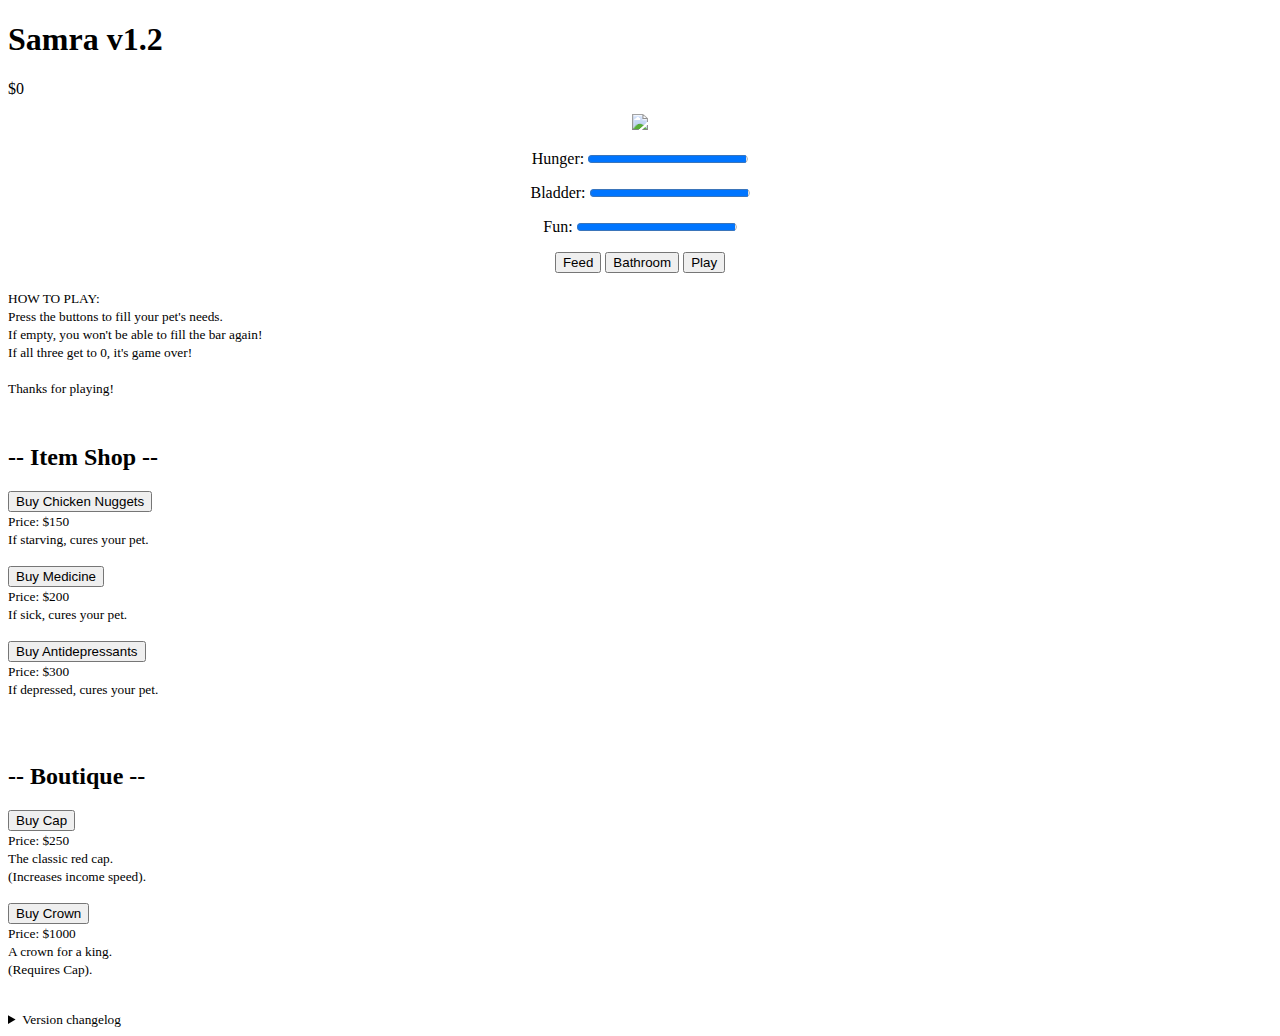
==== Samra.html @ 49e8dabc "First Commit" ====
<!DOCTYPE HTML>


<html>
<!--Html main tag-->

	<head>
	<!--Html head tag, for metadata and other stuff-->
	
		<meta charset="UTF-8">
		<!--Defines UTF-8 as the character set-->
		
		<link rel="stylesheet" href="./style.css">
		<!--Loads the CSS-->
		
		<title>Samra v1.2</title>
		<!--This is what shows on the tab name on your browser-->
		
	</head>
	
	<body>
	<!--Main flow of the document-->
	
		<form name="Samra">
		<!--Sets a formulary... I don't know what I did this for-->
	
		<div id="TitleText">
		<!--This is the Title of the game, the big KARUPET thing-->
			<h1>Samra v1.2</h1>
		</div>
		
		<div id="MoneyCounter">
		<!--This is the Money display-->
			<p>$<output type="inline" id="MoneyValue" value="0"></output></p>
		</div>
		
		<div id="Pet">
		<!--This is the pet's image-->
			<p align="Center">
				<img id="Sprite" src="./pic 1.jpeg"></img>
			</p>
		</div>
		
		<div id="StatHunger">
		<!--This is the Hunger bar-->
			<p align="Center">
				Hunger: <progress id="HungerBar" min="0" max="100" value="100">
						</progress>
			</p>
		</div>
		
		<div id="StatBladder">
		<!--This is the Bladder bar-->
			<p align="Center">
				Bladder:	<progress id="BladderBar" min="0" max="100" value="100" >
							</progress>
			</p>
		</div>
		
		<div id="StatFun">
		<!--This is the fun bar-->
			<p align="Center">
				Fun:	<progress id="FunBar" min="0" max="100" value="100">
						</progress>
			</p>
		</div>
	
		<div id="Buttons">
		<!--These are the Feed, Bathroom and Play buttons-->
			<p align="Center">
				<input id="BtnHunger" type="Button" value="Feed">
				<input id="BtnBladder" type="Button" value="Bathroom">
				<input id="BtnFun" type="Button" value="Play">
			</p>
		</div>
		
		<div id="Footer">
		<!--This is the How to play section-->
			<p><small>
				HOW TO PLAY:<br/>Press the buttons to fill your pet's needs.
				<br/>If empty, you won't be able to fill the bar again!
				<br/>If all three get to 0, it's game over!<br/>
				<br/>Thanks for playing!
			</small></p>
		</div>
		
		<div id="ItemWindow">
		<!--The Item shop-->
			<h2><br/>-- Item Shop --</h2>
			<p>
				<input id="item1" type="Button" value="Buy Chicken Nuggets"><br/>
				<small>Price: $150</small><br/>
				<small>If starving, cures your pet.</small><br/><br/>
				<input id="item2" type="Button" value="Buy Medicine"><br/>
				<small>Price: $200</small><br/>
				<small>If sick, cures your pet.</small><br/><br/>
				<input id="item3" type="Button" value="Buy Antidepressants"><br/>
				<small>Price: $300</small><br/>
				<small>If depressed, cures your pet.</small><br/><br/>
			</p>
		</div>
		
		<div id="BoutiqueWindow">
		<!--The Boutique-->
		
			<h2><br/>-- Boutique --</h2>
			<p>
				<input id="boutique1" type="Button" value="Buy Cap"><br/>
				<small>Price: $250</small><br/>
				<small>The classic red cap.</small><br/>
				<small>(Increases income speed).</small><br/><br/>
				<input id="boutique2" type="Button" value="Buy Crown"><br/>
				<small>Price: $1000</small><br/>
				<small>A crown for a king.</small><br/>
				<small>(Requires Cap).<br/><br/>
			</p>
		
		</div>
		
		<div id="Changelog">
		<!--This is a changelog-->
			<details>
				<summary>Version changelog</summary>
				<p><small>
					
					[Version 1.2]<br/>
					+Money system added.<br/>
					+Item shop is now open!.<br/>
					+Boutique is now open!.<br/>
					+You can win now.<br/>
				
				</small></p>
			</details>
		</div>
	
		<script>
		<!--The actual gears and muscles of the game are here-->
		
			window.onload = function() {
			//As the window loads, all the stuff below this becomes functional
			
				//Variables and objects!
				var money = 0; //The player's money
				var moneyclock = setInterval(getMoney, 500); //Money increment speed
				var hunger = 100; //Hunger stat
				var clock1 = setInterval(depleteH, 350); //Hunger decrement speed
				var bladder = 100; //Bladder stat
				var clock2 = setInterval(depleteB, 360); //Bladder decrement speed
				var fun = 100; //Fun stat
				var clock3 = setInterval(depleteF, 370); //Fun decrement stat
				var cap = false; //Boolean to check if pet has the cap
				var crown = false; //Boolean to check if pet has the crown
				var gameover = 0; //Gameover checker, should've been a boolean instead
				
				
				//These are event thingies for the buttons
				//The buttons don't work without them
				
				//These are for the buttons that refill the needs
				document.getElementById("BtnHunger").onclick = fillHunger;
				document.getElementById("BtnBladder").onclick = fillBladder;
				document.getElementById("BtnFun").onclick = fillFun;
				
				//These are for the items
				document.getElementById("item1").onclick = nuggetsEffect;
				document.getElementById("item2").onclick = medicineEffect;
				document.getElementById("item3").onclick = antidepressantsEffect;
				
				//Boutique buttons
				document.getElementById("boutique1").onclick = fCap;
				document.getElementById("boutique2").onclick = fCrown;
				
				//Functions galore!
				
				//This function checks if all your stats are at zero
				//If so, the Game Over pop-up appears
				function gameovercheck(){
					if(hunger==0&&bladder==0&&fun==0&&gameover==0){
						alert("Game Over!");
						gameover++;
						spriteHandler();
					}
					else{
						spriteHandler();
					}
				}
				
				
				//This function adds money if all your stats are above zero
				//Otherwise, no new money is generated, sadly
				function getMoney(){
					if(hunger>0&&bladder>0&&fun>0){
						document.getElementById("MoneyValue").value = money;
						money++;
					}
				}
				
				//Yeah, nugget function, and here I wanted to be a serious programmer xD
				//This function applies the Chicken Nuggets effect, re-filling Hunger
				function nuggetsEffect(){
					if(hunger==0&&money>=150&&gameover==0){
						money-=150;
						hunger+=50;
						clock1 = setInterval(depleteH, 350);
						depleteH();
						spriteHandler();
					}
				}
				
				//This function applies the Medicine Item effect
				function medicineEffect(){
					if(bladder==0&&money>=200&&gameover==0){
						money-=200;
						bladder+=50;
						clock2 = setInterval(depleteB, 360);
						depleteB();
						spriteHandler();
					}
				}
				
				//This function applies the Antidepressants effect
				
				function antidepressantsEffect(){
					if(fun==0&&money>=300&&gameover==0){
						money-=300;
						fun+=50;
						clock3 = setInterval(depleteF, 370);
						depleteF();
						spriteHandler();
					}
				}
				
				//Buy Cap function
				function fCap(){
					if(cap==false&&money>=250){
						money-=250;
						cap=true;
						spriteHandler();
						clearInterval(moneyclock);
						moneyclock = setInterval(getMoney,100);
					}
				}
				
				//Buy Crown function
				function fCrown(){
					if(cap==true&&crown==false&&money>=1000){
						money-=1000;
						crown=true;
						spriteHandler();
						clearInterval(clock1);
						clearInterval(clock2);
						clearInterval(clock3);
						clearInterval(moneyclock);
						alert("Congratulations! You win!");
					}
				}
				
				//Feed button effect
				function fillHunger(){
					if(hunger<=99&&hunger!=0){
						hunger += 2;
					}
					else if(hunger==0){
						hunger+=0;
					}
				}
				
				//Bathroom button effect
				function fillBladder(){
					if(bladder<=99&&bladder!=0){
						bladder += 2;
					}
					else if(bladder==0){
						bladder+=0;
					}
				}
				
				//Play button effect
				function fillFun(){
					if(fun<=99&&bladder!=0){
						fun += 2;
					}
					else if(fun==0){
						fun+=0;
					}
				}
				
				//This is what makes your hunger go down
				function depleteH(){
					if(hunger == 0){
						clearInterval(clock1);
						alert("Your pet is starving!");
						gameovercheck();
					}
					else{
						hunger--;
						document.getElementById("HungerBar").value = hunger;
					}
				}
				
				//Makes bladder go down
				function depleteB(){
					if(bladder == 0){
						clearInterval(clock2);
						alert("Your pet has become sick!");
						gameovercheck();
					}
					else{
						bladder--;
						document.getElementById("BladderBar").value = bladder;					
					}
				}
				
				//Makes fun go down
				function depleteF(){
					if(fun == 0){
						clearInterval(clock3);
						alert("Your pet is depressed!");
						gameovercheck();
					}
					else{
						fun--;
						document.getElementById("FunBar").value = fun;
					}
				}
			}
		
		</script>
		
	</body>
	
</html>
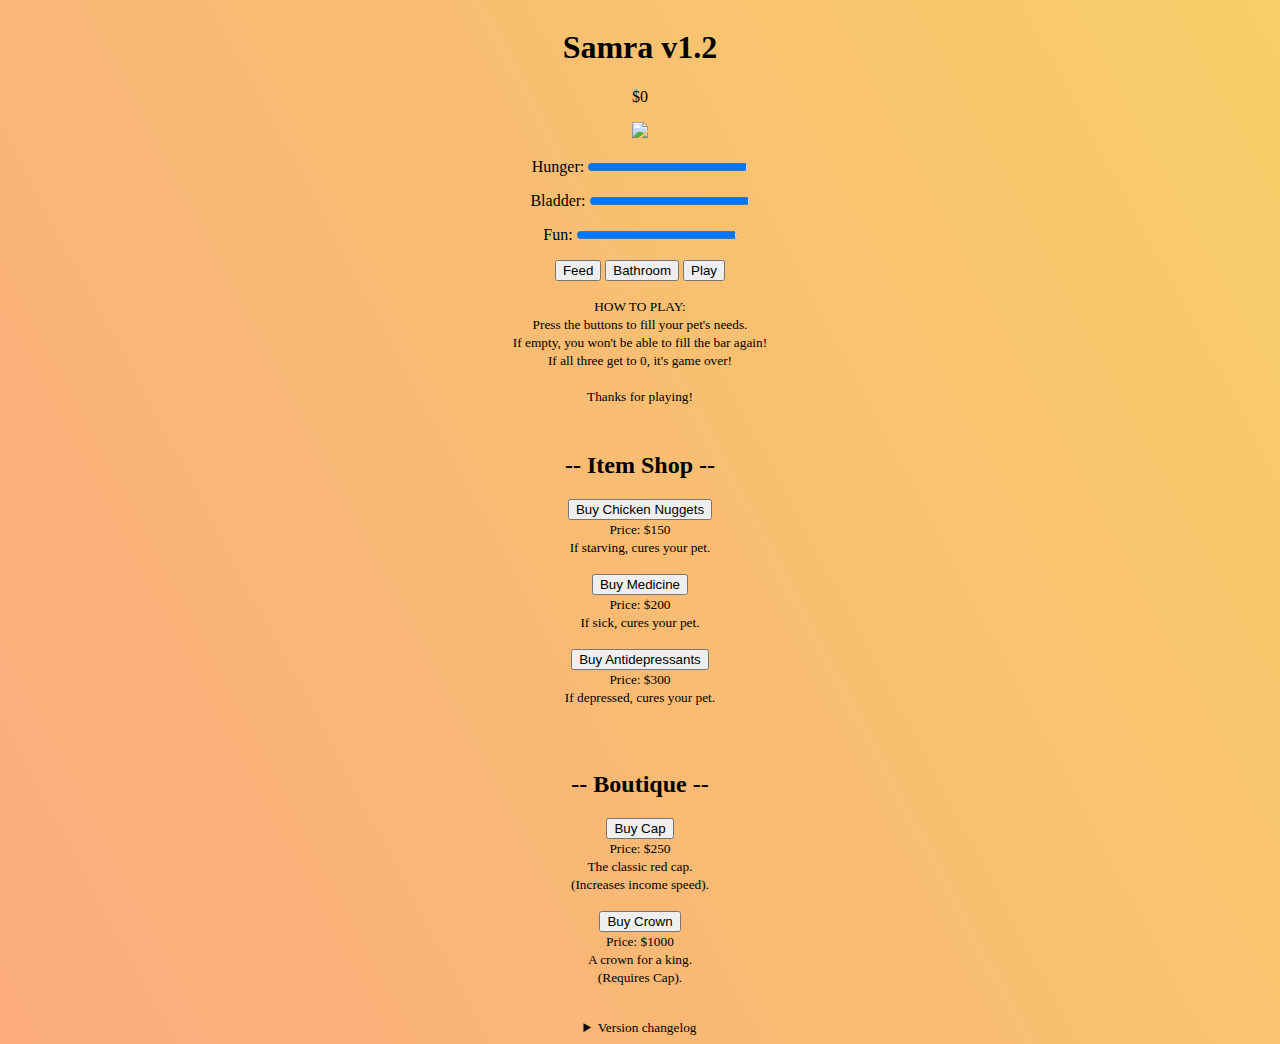
==== commit 0f3d1b52: "Attempt to make interval tracker" ====
--- a/Samra.html
+++ b/Samra.html
@@ -263,7 +263,7 @@
 					else if(hunger==0){
 						hunger+=0;
 					}
-				}
+				} 
 				
 				//Bathroom button effect
 				function fillBladder(){
--- a/style.css
+++ b/style.css
@@ -0,0 +1,40 @@
+* {
+    
+}
+
+body {
+background-color: #FBAB7E;
+background-image: linear-gradient(62deg, #FBAB7E 0%, #F7CE68 100%);
+display: flex;
+flex-flow: column wrap;
+text-align: center;
+align-content: center;
+
+
+}
+
+#NamePet {
+    display: flex;
+
+}
+
+#NameHeader {
+    display: flex;
+    flex-flow: column wrap;
+    text-align: center;
+    align-content: center;
+    border: 5px;
+    border-style: solid;
+
+}
+
+#PetTypeDis{
+    display: none;
+}
+
+.DragImg{
+    display: none;
+}
+.GobImg{
+    display:none;
+}